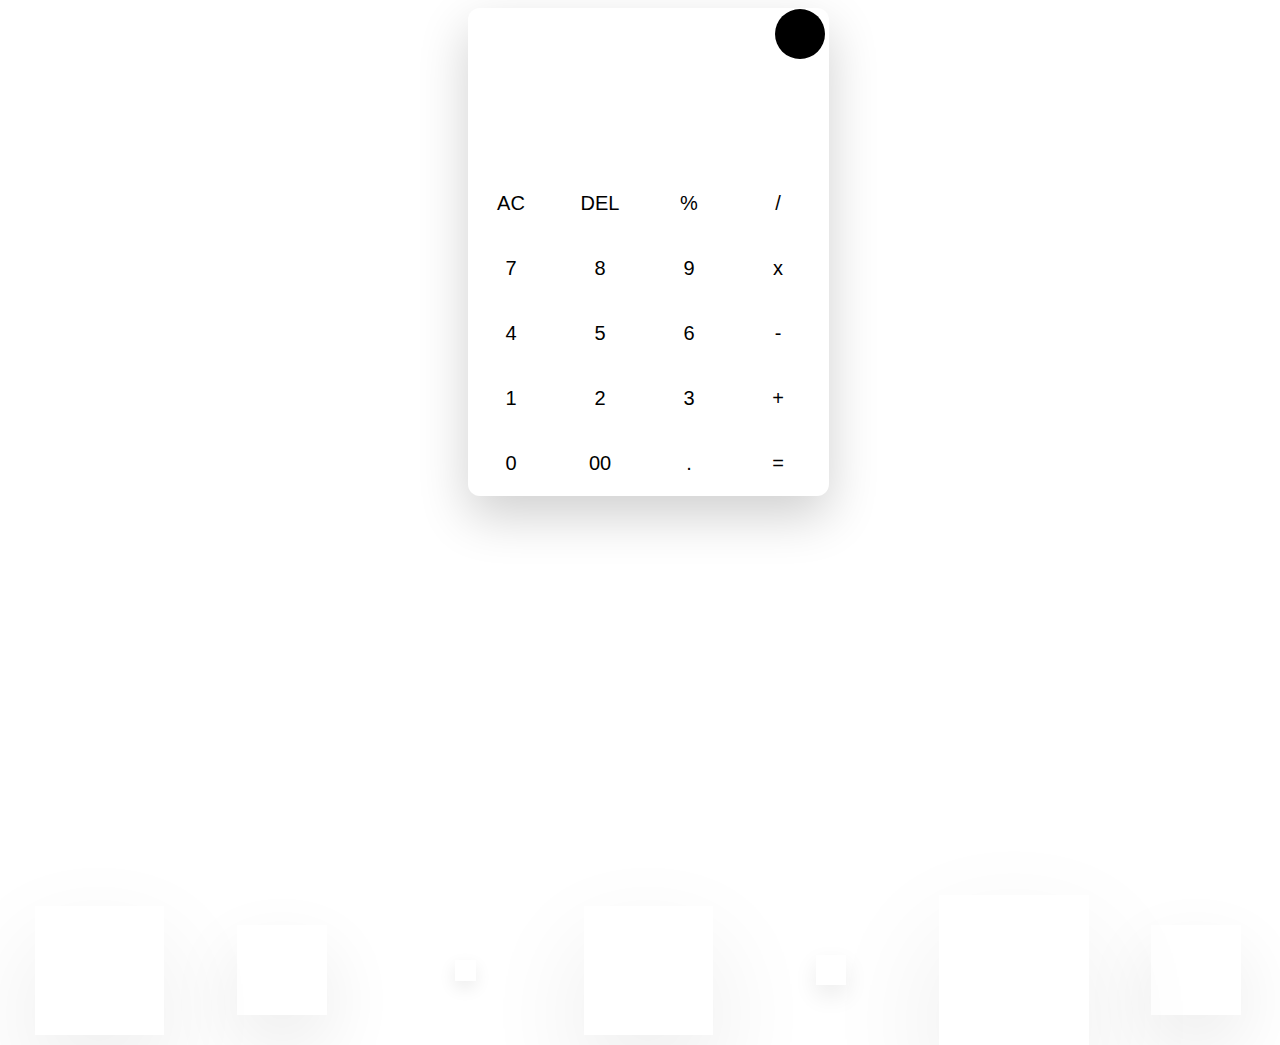
==== index.html @ adf06ac2 "Update index.html" ====
<!DOCTYPE html>
<html lang="en">
  <!-- Mirack -->

  <head>
    <meta charset="UTF-8">
    <title>Document</title>
  </head>

  <style>
    body {
      /* width: 100%; */
      /* height: 100vh; */
      width: 100%; 
      display: flex;
      justify-content: center;
      align-items: center;
      overflow: hidden;
      background: #fff;
      transition: all 1s;
    }

    .bgdark {
      transition: all 1s;
      width: 50px;
      height: 50px;
      background: #000;
      margin-left: 85%;
      margin-bottom: 10px;
      border-radius: 100%;
      cursor: pointer;
    }

    .container {
      width: 360px;
      /*padding: 15px;*/
      box-shadow: 0px 20px 50px #00000030;
      border-radius: 12px;
      background: #ffffff05;
      border-top: 1px solid #ffffff50;
      border-left: 1px solid #ffffff50;
      transition: all 1s;
      /* margin: 30px; */

    }

    .container input[type="button"]:hover,
    .container input[type="text"]:hover {
      background: #00000010;
    }

    .container input[type="button"] {
      height: 65px;
      width: calc(100% / 4 - 5px);
      font-size: 20px;
      background: transparent;
      border-radius: 12px;
      outline: none;
      border: none;
      cursor: pointer;
      transition: all 0.3s ease;
    }

    .container input[type="text"] {
      height: 100px;
      width: calc(100% - 5px - 4px);
      font-size: 20px;
      text-align: right;
      background: transparent;
      border-radius: 12px;
      outline: none;
      border: none;
    }

    @keyframes move {
      100% {
        transform: translateY(-90vh);
      }
    }

    .bubbles {
      position: absolute;
      bottom: -100px;
      display: flex;
      width: 100%;
      justify-content: space-around;
      z-index: -1;
    }

    .bubbles span {
      height: 60px;
      width: 60px;
      background: #ffffff10;
      box-shadow: 0 20px 50px #00000015;
      animation: move 10s linear infinite;
      overflow: hidden;
    }

    @keyframes mirror {
      100% {
        transform: skew(45deg) translateX(-450px);
      }
    }

    .bubbles span::before {
      content: '';
      position: absolute;
      left: 0;
      top: 0;
      height: 100%;
      /* height: 60px; */
      width: 40%;
      transform: skew(45deg) translateX(150px);
      background: #00000005;
      animation: mirror 3s linear infinite;
    }

    .bubbles span#one {
      animation-delay: 2.3s;
      transform: scale(2.15);
    }

    .bubbles span#two {
      animation-delay: 3.5s;
      transform: scale(1.5);
    }

    .bubbles span#three {
      animation-delay: 0.2s;
      transform: scale(0.35);
    }

    .bubbles span#four {
      animation-delay: 6s;
      transform: scale(2.15);
    }

    .bubbles span#five {
      animation-delay: 7s;
      transform: scale(0.5);
    }

    .bubbles span#six {
      animation-delay: 4s;
      transform: scale(2.5);
    }

    .bubbles span#seven {
      animation-delay: 3s;
      transform: scale(1.5);
    }
  </style>


  <body>
    <div height = 100px></div>
    <div class="bubbles">
      <span id="one"></span>
      <span id="two"></span>
      <span id="three"></span>
      <span id="four"></span>
      <span id="five"></span>
      <span id="six"></span>
      <span id="seven"></span>
    </div>
    <div class="container">
      <form action="#">
        <div class="bgdark" onclick="dark()"></div>
        <input type="text" name="result">
        <div>
          <input type="button" value="AC" onclick="result.value = ''">
          <input type="button" value="DEL" onclick="result.value = result.value.substr(0,result.value.length - 1)">
          <input type="button" value="%" onclick="result.value+='%'">
          <input type="button" value="/" onclick="result.value+='/'">
        </div>
        <div>
          <input type="button" value="7" onclick="result.value+='7'">
          <input type="button" value="8" onclick="result.value+='8'">
          <input type="button" value="9" onclick="result.value+='9'">
          <input type="button" value="x" onclick="result.value+='*'">
        </div>
        <div>
          <input type="button" value="4" onclick="result.value+='4'">
          <input type="button" value="5" onclick="result.value+='5'">
          <input type="button" value="6" onclick="result.value+='6'">
          <input type="button" value="-" onclick="result.value+='-'">
        </div>
        <div>
          <input type="button" value="1" onclick="result.value+='1'">
          <input type="button" value="2" onclick="result.value+='2'">
          <input type="button" value="3" onclick="result.value+='3'">
          <input type="button" value="+" onclick="result.value+='+'">
        </div>
        <div>
          <input type="button" value="0" onclick="result.value+='0'">
          <input type="button" value="00" onclick="result.value+='00'">
          <input type="button" value="." onclick="result.value+='.'">
          <input type="button" value="=" onclick="result.value=eval(result.value)">
        </div>
      </form>
    </div>
  </body>

  <script>

    var isDark = false;
    function dark() {
      isDark = !isDark;
      let container = document.getElementsByClassName("container")[0];
      let dark = document.getElementsByClassName("bgdark")[0];
      let inputsFont = container.getElementsByTagName("input");
      // alert(inputsFont.length);
      // console.log(inputsFont);
      if (isDark) {
        container.style.background = "#00000010";
        container.style.boxShadow = "0 20px 50px #ffffff30";
        dark.style.background = "#dddddd50";
        document.body.style.background = "#222222"
        Array.from(inputsFont).forEach(input => {
          input.style.color = "#aaaaaa";
        });
        // inputsFont[1].style.color = "#ff0000";
      } else {
        container.style.background = "#ffffff10";
        container.style.boxShadow = "0 20px 50px #00000030";
        dark.style.background = "#22222250";
        document.body.style.background = "#ffffff"
        Array.from(inputsFont).forEach(input => {
          input.style.color = "#222222";
        });
      }
    }

  </script>


</html>
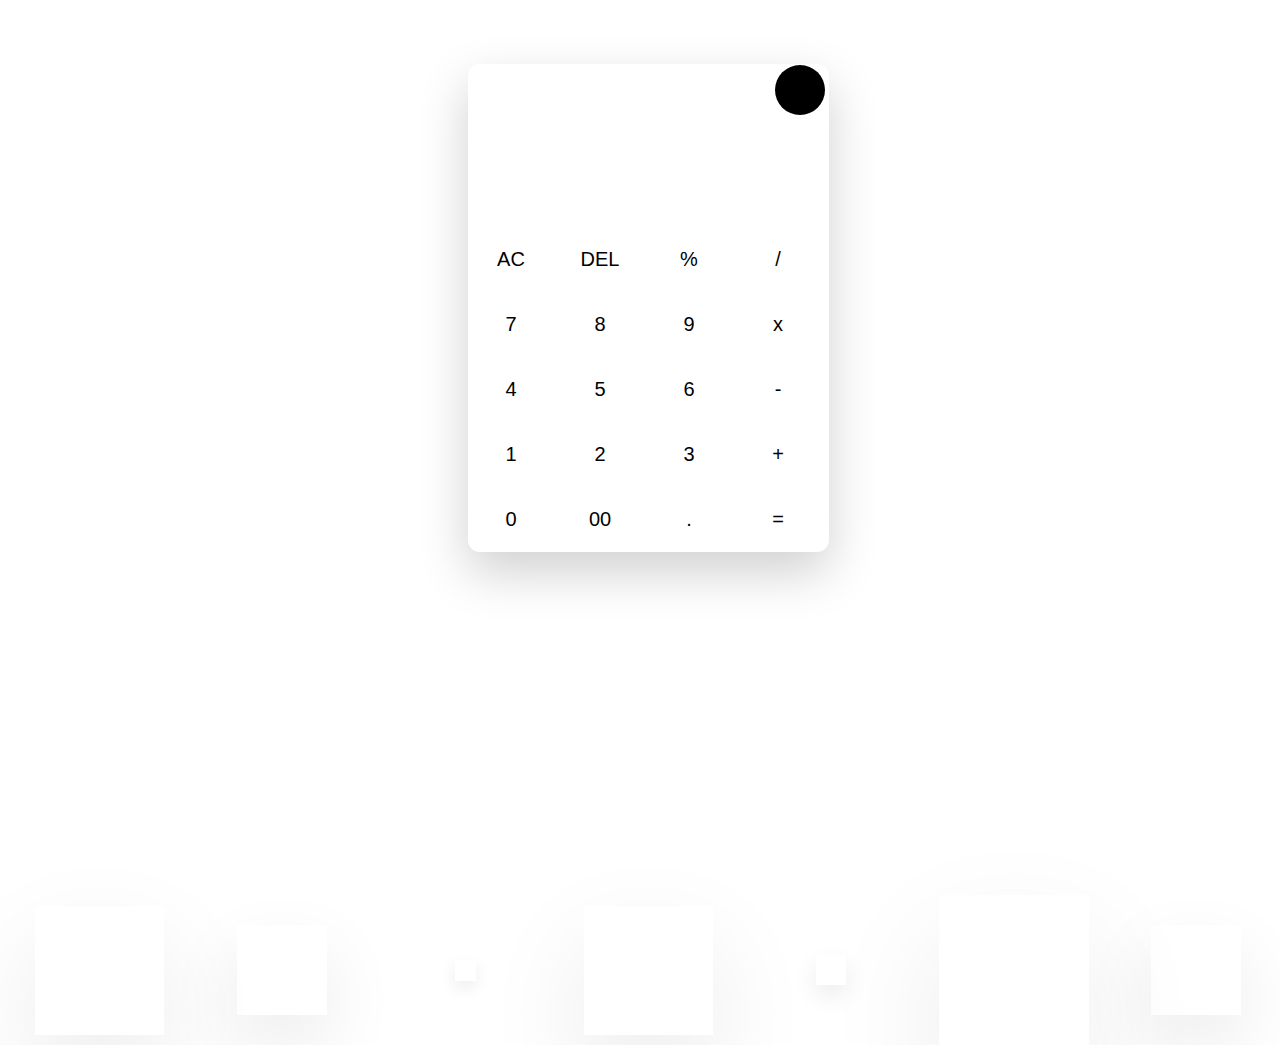
==== commit 50882ba0: "Update index.html" ====
--- a/index.html
+++ b/index.html
@@ -12,6 +12,7 @@
       /* width: 100%; */
       /* height: 100vh; */
       width: 100%; 
+      height: 600px; 
       display: flex;
       justify-content: center;
       align-items: center;
@@ -34,6 +35,7 @@
     .container {
       width: 360px;
       /*padding: 15px;*/
+      position: relative; 
       box-shadow: 0px 20px 50px #00000030;
       border-radius: 12px;
       background: #ffffff05;
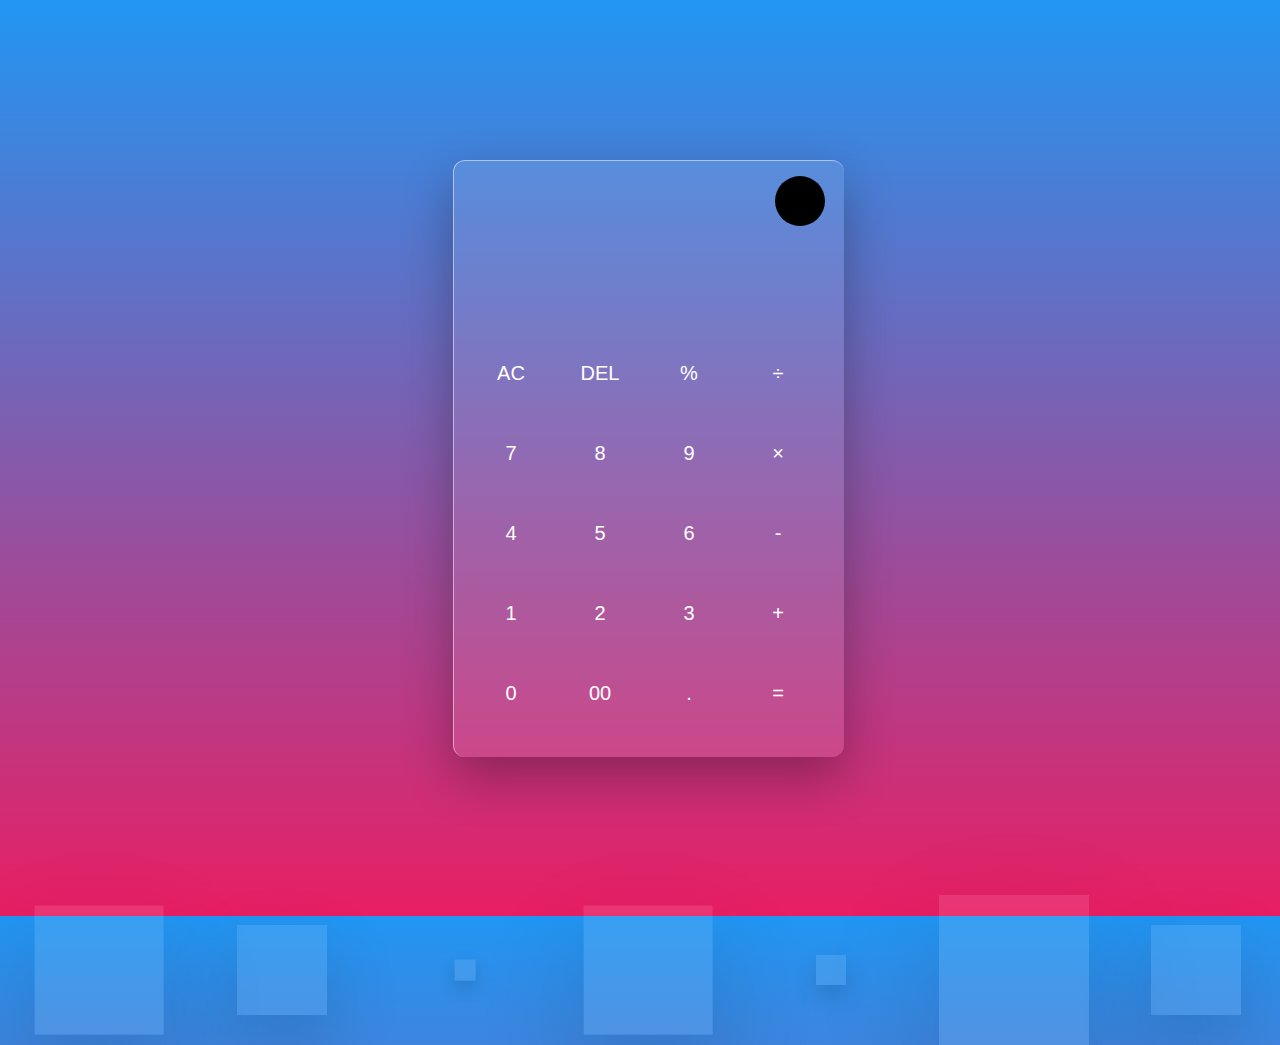
==== commit 471e5a2b: "Update and rename 计算器.html to index.html" ====
--- a/index.html
+++ b/index.html
@@ -1,239 +1,195 @@
-<!DOCTYPE html>
-<html lang="en">
-  <!-- Mirack -->
-
-  <head>
-    <meta charset="UTF-8">
-    <title>Document</title>
-  </head>
-
-  <style>
-    body {
-      /* width: 100%; */
-      /* height: 100vh; */
-      width: 100%; 
-      height: 600px; 
-      display: flex;
-      justify-content: center;
-      align-items: center;
-      overflow: hidden;
-      background: #fff;
-      transition: all 1s;
-    }
-
-    .bgdark {
-      transition: all 1s;
-      width: 50px;
-      height: 50px;
-      background: #000;
-      margin-left: 85%;
-      margin-bottom: 10px;
-      border-radius: 100%;
-      cursor: pointer;
-    }
-
-    .container {
-      width: 360px;
-      /*padding: 15px;*/
-      position: relative; 
-      box-shadow: 0px 20px 50px #00000030;
-      border-radius: 12px;
-      background: #ffffff05;
-      border-top: 1px solid #ffffff50;
-      border-left: 1px solid #ffffff50;
-      transition: all 1s;
-      /* margin: 30px; */
-
-    }
-
-    .container input[type="button"]:hover,
-    .container input[type="text"]:hover {
-      background: #00000010;
-    }
-
-    .container input[type="button"] {
-      height: 65px;
-      width: calc(100% / 4 - 5px);
-      font-size: 20px;
-      background: transparent;
-      border-radius: 12px;
-      outline: none;
-      border: none;
-      cursor: pointer;
-      transition: all 0.3s ease;
-    }
-
-    .container input[type="text"] {
-      height: 100px;
-      width: calc(100% - 5px - 4px);
-      font-size: 20px;
-      text-align: right;
-      background: transparent;
-      border-radius: 12px;
-      outline: none;
-      border: none;
-    }
-
-    @keyframes move {
-      100% {
-        transform: translateY(-90vh);
-      }
-    }
-
-    .bubbles {
-      position: absolute;
-      bottom: -100px;
-      display: flex;
-      width: 100%;
-      justify-content: space-around;
-      z-index: -1;
-    }
-
-    .bubbles span {
-      height: 60px;
-      width: 60px;
-      background: #ffffff10;
-      box-shadow: 0 20px 50px #00000015;
-      animation: move 10s linear infinite;
-      overflow: hidden;
-    }
-
-    @keyframes mirror {
-      100% {
-        transform: skew(45deg) translateX(-450px);
-      }
-    }
-
-    .bubbles span::before {
-      content: '';
-      position: absolute;
-      left: 0;
-      top: 0;
-      height: 100%;
-      /* height: 60px; */
-      width: 40%;
-      transform: skew(45deg) translateX(150px);
-      background: #00000005;
-      animation: mirror 3s linear infinite;
-    }
-
-    .bubbles span#one {
-      animation-delay: 2.3s;
-      transform: scale(2.15);
-    }
-
-    .bubbles span#two {
-      animation-delay: 3.5s;
-      transform: scale(1.5);
-    }
-
-    .bubbles span#three {
-      animation-delay: 0.2s;
-      transform: scale(0.35);
-    }
-
-    .bubbles span#four {
-      animation-delay: 6s;
-      transform: scale(2.15);
-    }
-
-    .bubbles span#five {
-      animation-delay: 7s;
-      transform: scale(0.5);
-    }
-
-    .bubbles span#six {
-      animation-delay: 4s;
-      transform: scale(2.5);
-    }
-
-    .bubbles span#seven {
-      animation-delay: 3s;
-      transform: scale(1.5);
-    }
-  </style>
-
-
-  <body>
-    <div height = 100px></div>
-    <div class="bubbles">
-      <span id="one"></span>
-      <span id="two"></span>
-      <span id="three"></span>
-      <span id="four"></span>
-      <span id="five"></span>
-      <span id="six"></span>
-      <span id="seven"></span>
-    </div>
-    <div class="container">
-      <form action="#">
-        <div class="bgdark" onclick="dark()"></div>
-        <input type="text" name="result">
-        <div>
-          <input type="button" value="AC" onclick="result.value = ''">
-          <input type="button" value="DEL" onclick="result.value = result.value.substr(0,result.value.length - 1)">
-          <input type="button" value="%" onclick="result.value+='%'">
-          <input type="button" value="/" onclick="result.value+='/'">
-        </div>
-        <div>
-          <input type="button" value="7" onclick="result.value+='7'">
-          <input type="button" value="8" onclick="result.value+='8'">
-          <input type="button" value="9" onclick="result.value+='9'">
-          <input type="button" value="x" onclick="result.value+='*'">
-        </div>
-        <div>
-          <input type="button" value="4" onclick="result.value+='4'">
-          <input type="button" value="5" onclick="result.value+='5'">
-          <input type="button" value="6" onclick="result.value+='6'">
-          <input type="button" value="-" onclick="result.value+='-'">
-        </div>
-        <div>
-          <input type="button" value="1" onclick="result.value+='1'">
-          <input type="button" value="2" onclick="result.value+='2'">
-          <input type="button" value="3" onclick="result.value+='3'">
-          <input type="button" value="+" onclick="result.value+='+'">
-        </div>
-        <div>
-          <input type="button" value="0" onclick="result.value+='0'">
-          <input type="button" value="00" onclick="result.value+='00'">
-          <input type="button" value="." onclick="result.value+='.'">
-          <input type="button" value="=" onclick="result.value=eval(result.value)">
-        </div>
-      </form>
-    </div>
-  </body>
-
-  <script>
-
-    var isDark = false;
-    function dark() {
-      isDark = !isDark;
-      let container = document.getElementsByClassName("container")[0];
-      let dark = document.getElementsByClassName("bgdark")[0];
-      let inputsFont = container.getElementsByTagName("input");
-      // alert(inputsFont.length);
-      // console.log(inputsFont);
-      if (isDark) {
-        container.style.background = "#00000010";
-        container.style.boxShadow = "0 20px 50px #ffffff30";
-        dark.style.background = "#dddddd50";
-        document.body.style.background = "#222222"
-        Array.from(inputsFont).forEach(input => {
-          input.style.color = "#aaaaaa";
-        });
-        // inputsFont[1].style.color = "#ff0000";
-      } else {
-        container.style.background = "#ffffff10";
-        container.style.boxShadow = "0 20px 50px #00000030";
-        dark.style.background = "#22222250";
-        document.body.style.background = "#ffffff"
-        Array.from(inputsFont).forEach(input => {
-          input.style.color = "#222222";
-        });
-      }
-    }
-
-  </script>
-
-
+<html>
+<head>
+<title>计算器</title>
+<style>
+	body{
+		background:linear-gradient(#2196f3, #e91e63);
+		height:100vh;
+		width:100%;
+		overflow:hidden;
+		display:flex;
+		justify-content:center;
+		align-items:center;
+	}
+	.bubbles{
+		position:absolute;
+		bottom:-100px;
+		display:flex;
+		width:100%;
+		justify-content:space-around;
+	}
+	.bubbles span{
+		height:60px;
+		width:60px;
+		background:rgba(255, 255, 255, 0.1);
+		box-shadow:0 20px 50px rgba(0, 0, 0, 0.15);
+		backdrop-fillter:blur(5px);
+		animation:move 10s linear infinite;
+		position:relative;
+		overflow:hidden;
+	}
+	.bgdark{
+		transition:all 1s;
+		width:50px;
+		height:50px;
+		background:black;
+		margin-left:85%;
+		border-radius:50px;
+		cursor:pointer;
+	}
+	@keyframes move{
+		100%{
+			transform:translateY(-90vh);
+		}
+	}
+	.bubbles span.one{
+		animation-delay:2.2s;
+		transform:scale(2.15);
+	}
+	.bubbles span.two{
+		animation-delay:3.5s;
+		transform:scale(1.5);
+	}
+	.bubbles span.three{
+		animation-delay:0.2s;
+		transform:scale(0.35);
+	}
+	.bubbles span.four{
+		animation-delay:6s;
+		transform:scale(2.15);
+	}
+	.bubbles span.five{
+		animation-delay:7s;
+		transform:scale(0.5);
+	}
+	.bubbles span.six{
+		animation-delay:4s;
+		transform:scale(2.5);
+	}
+	.bubbles span.seven{
+		animation-delay:3s;
+		transform:scale(1.5);
+	}
+	.bubbles span:before{
+		content:'';
+		position:absolute;
+		left:0;
+		top:0;
+		height:60px;
+		width:40%;
+		transform:skew(45deg) translateX(150px);
+		background:rgba(255, 255, 255, 0.15);
+		animation:mirror 3s linear infinite;
+	}
+	@keyframes mirror{
+		100%{
+			transform:translateX(-450px);
+		}
+	}
+	.container{
+		transition:all 1s;
+		width:360px;
+		padding:15px;
+		border-radius:12px;
+		backdrop-fillter:blur(5px);
+		box-shadow:0px 20px 50px rgba(0, 0, 0, 0.3);
+		border-top:1px solid rgba(255, 255, 255, 0.5);
+		border-left:1px solid rgba(255, 255, 255, 0.5);
+		background:rgba(255, 255, 255, 0.1);
+	}
+	.container input[type="text"]{
+		width:100%;
+		height:100px;
+		margin:0 3px;
+		outline:none;
+		border:none;
+		color:#fff;
+		font-size:20px;
+		text-align:right;
+		padding-right:10px;
+		background:transparent;
+	}
+	.container input[type="button"]{
+		height:65px;
+		color:#fff;
+		width:calc(100% / 4 - 5px);
+		background:transparent;
+		border-radius:12px;
+		margin-top:15px;
+		outline:none;
+		border:none;
+		font-size:20px;
+		cursor:pointer;
+		transition:all 0.3s ease;
+	}
+	.container input[type="button"]:hover{
+		background:rgba(255, 255, 255, 0.1);
+	}
+</style>
+</head>
+<body>
+	<div class="bubbles" id="bubbles">
+		<span class="one"></span>
+		<span class="two"></span>
+		<span class="three"></span>
+		<span class="four"></span>
+		<span class="five"></span>
+		<span class="six"></span>
+		<span class="seven"></span>
+	</div>
+	<div class="container" id="container">
+		<form action="#" name="forms">
+			<div class="bgdark" id="dark" onclick="dark()"></div>
+			<input type="text" name="answer">
+			<div class="buttons">
+				<input type="button" value="AC" onclick="forms.answer.value = ''">
+				<input type="button" value="DEL" onclick="forms.answer.value = forms.answer.value.substr(0, forms.answer.value.length -1)">
+				<input type="button" value="%" onclick="forms.answer.value += '%'">
+				<input type="button" value="÷" onclick="forms.answer.value += '/'">
+			</div>
+			<div class="buttons">
+				<input type="button" value="7" onclick="forms.answer.value += '7'">
+				<input type="button" value="8" onclick="forms.answer.value += '8'">
+				<input type="button" value="9" onclick="forms.answer.value += '9'">
+				<input type="button" value="×" onclick="forms.answer.value += '*'">
+			</div>
+			<div class="buttons">
+				<input type="button" value="4" onclick="forms.answer.value += '4'">
+				<input type="button" value="5" onclick="forms.answer.value += '5'">
+				<input type="button" value="6" onclick="forms.answer.value += '6'">
+				<input type="button" value="-" onclick="forms.answer.value += '-'">
+			</div>
+			<div class="buttons">
+				<input type="button" value="1" onclick="forms.answer.value += '1'">
+				<input type="button" value="2" onclick="forms.answer.value += '2'">
+				<input type="button" value="3" onclick="forms.answer.value += '3'">
+				<input type="button" value="+" onclick="forms.answer.value += '+'">
+			</div>
+			<div class="buttons">
+				<input type="button" value="0" onclick="forms.answer.value += '0'">
+				<input type="button" value="00" onclick="forms.answer.value += '00'">
+				<input type="button" value="." onclick="forms.answer.value += '.'">
+				<input type="button" value="=" onclick="forms.answer.value = eval(forms.answer.value)">
+			</div>
+		</form>
+	</div>
+</body>
+<script>
+	var containerdark = 2;
+	function dark(){
+		let container = document.getElementById("container");
+		let dark = document.getElementById("dark");
+		if(containerdark > 1){
+			container.style.background="rgba(0, 0, 0, 0.6)";
+			container.style.boxShadow="0px 20px 50px rgba(255, 255, 255, 0.3)";
+			dark.style.background="rgba(250, 250, 250, 0.8)";
+			containerdark = 0;
+		}else{
+			container.style.background="rgba(255, 255, 255, 0.1)";
+			container.style.boxShadow="0px 20px 50px rgba(0, 0, 0, 0.3)";
+			dark.style.background="black";
+			containerdark = 2;
+		}
+	}
+</script>
 </html>
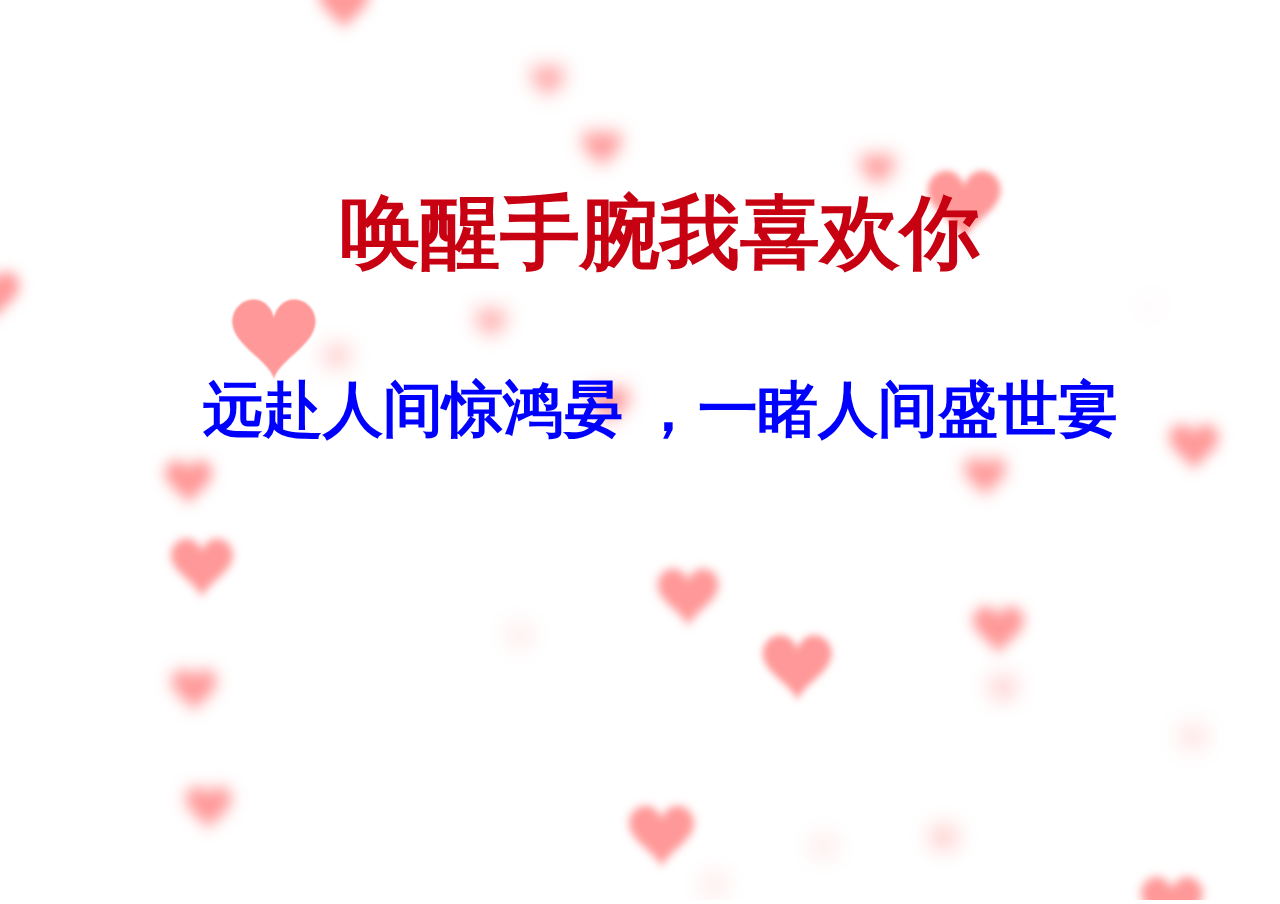
==== commit ca128f98: "Add files via upload" ====
--- a/index.html
+++ b/index.html
@@ -1,195 +1,126 @@
-<html>
-<head>
-<title>计算器</title>
-<style>
-	body{
-		background:linear-gradient(#2196f3, #e91e63);
-		height:100vh;
-		width:100%;
-		overflow:hidden;
-		display:flex;
-		justify-content:center;
-		align-items:center;
-	}
-	.bubbles{
-		position:absolute;
-		bottom:-100px;
-		display:flex;
-		width:100%;
-		justify-content:space-around;
-	}
-	.bubbles span{
-		height:60px;
-		width:60px;
-		background:rgba(255, 255, 255, 0.1);
-		box-shadow:0 20px 50px rgba(0, 0, 0, 0.15);
-		backdrop-fillter:blur(5px);
-		animation:move 10s linear infinite;
-		position:relative;
-		overflow:hidden;
-	}
-	.bgdark{
-		transition:all 1s;
-		width:50px;
-		height:50px;
-		background:black;
-		margin-left:85%;
-		border-radius:50px;
-		cursor:pointer;
-	}
-	@keyframes move{
-		100%{
-			transform:translateY(-90vh);
-		}
-	}
-	.bubbles span.one{
-		animation-delay:2.2s;
-		transform:scale(2.15);
-	}
-	.bubbles span.two{
-		animation-delay:3.5s;
-		transform:scale(1.5);
-	}
-	.bubbles span.three{
-		animation-delay:0.2s;
-		transform:scale(0.35);
-	}
-	.bubbles span.four{
-		animation-delay:6s;
-		transform:scale(2.15);
-	}
-	.bubbles span.five{
-		animation-delay:7s;
-		transform:scale(0.5);
-	}
-	.bubbles span.six{
-		animation-delay:4s;
-		transform:scale(2.5);
-	}
-	.bubbles span.seven{
-		animation-delay:3s;
-		transform:scale(1.5);
-	}
-	.bubbles span:before{
-		content:'';
-		position:absolute;
-		left:0;
-		top:0;
-		height:60px;
-		width:40%;
-		transform:skew(45deg) translateX(150px);
-		background:rgba(255, 255, 255, 0.15);
-		animation:mirror 3s linear infinite;
-	}
-	@keyframes mirror{
-		100%{
-			transform:translateX(-450px);
-		}
-	}
-	.container{
-		transition:all 1s;
-		width:360px;
-		padding:15px;
-		border-radius:12px;
-		backdrop-fillter:blur(5px);
-		box-shadow:0px 20px 50px rgba(0, 0, 0, 0.3);
-		border-top:1px solid rgba(255, 255, 255, 0.5);
-		border-left:1px solid rgba(255, 255, 255, 0.5);
-		background:rgba(255, 255, 255, 0.1);
-	}
-	.container input[type="text"]{
-		width:100%;
-		height:100px;
-		margin:0 3px;
-		outline:none;
-		border:none;
-		color:#fff;
-		font-size:20px;
-		text-align:right;
-		padding-right:10px;
-		background:transparent;
-	}
-	.container input[type="button"]{
-		height:65px;
-		color:#fff;
-		width:calc(100% / 4 - 5px);
-		background:transparent;
-		border-radius:12px;
-		margin-top:15px;
-		outline:none;
-		border:none;
-		font-size:20px;
-		cursor:pointer;
-		transition:all 0.3s ease;
-	}
-	.container input[type="button"]:hover{
-		background:rgba(255, 255, 255, 0.1);
-	}
-</style>
-</head>
-<body>
-	<div class="bubbles" id="bubbles">
-		<span class="one"></span>
-		<span class="two"></span>
-		<span class="three"></span>
-		<span class="four"></span>
-		<span class="five"></span>
-		<span class="six"></span>
-		<span class="seven"></span>
-	</div>
-	<div class="container" id="container">
-		<form action="#" name="forms">
-			<div class="bgdark" id="dark" onclick="dark()"></div>
-			<input type="text" name="answer">
-			<div class="buttons">
-				<input type="button" value="AC" onclick="forms.answer.value = ''">
-				<input type="button" value="DEL" onclick="forms.answer.value = forms.answer.value.substr(0, forms.answer.value.length -1)">
-				<input type="button" value="%" onclick="forms.answer.value += '%'">
-				<input type="button" value="÷" onclick="forms.answer.value += '/'">
-			</div>
-			<div class="buttons">
-				<input type="button" value="7" onclick="forms.answer.value += '7'">
-				<input type="button" value="8" onclick="forms.answer.value += '8'">
-				<input type="button" value="9" onclick="forms.answer.value += '9'">
-				<input type="button" value="×" onclick="forms.answer.value += '*'">
-			</div>
-			<div class="buttons">
-				<input type="button" value="4" onclick="forms.answer.value += '4'">
-				<input type="button" value="5" onclick="forms.answer.value += '5'">
-				<input type="button" value="6" onclick="forms.answer.value += '6'">
-				<input type="button" value="-" onclick="forms.answer.value += '-'">
-			</div>
-			<div class="buttons">
-				<input type="button" value="1" onclick="forms.answer.value += '1'">
-				<input type="button" value="2" onclick="forms.answer.value += '2'">
-				<input type="button" value="3" onclick="forms.answer.value += '3'">
-				<input type="button" value="+" onclick="forms.answer.value += '+'">
-			</div>
-			<div class="buttons">
-				<input type="button" value="0" onclick="forms.answer.value += '0'">
-				<input type="button" value="00" onclick="forms.answer.value += '00'">
-				<input type="button" value="." onclick="forms.answer.value += '.'">
-				<input type="button" value="=" onclick="forms.answer.value = eval(forms.answer.value)">
-			</div>
-		</form>
-	</div>
-</body>
-<script>
-	var containerdark = 2;
-	function dark(){
-		let container = document.getElementById("container");
-		let dark = document.getElementById("dark");
-		if(containerdark > 1){
-			container.style.background="rgba(0, 0, 0, 0.6)";
-			container.style.boxShadow="0px 20px 50px rgba(255, 255, 255, 0.3)";
-			dark.style.background="rgba(250, 250, 250, 0.8)";
-			containerdark = 0;
-		}else{
-			container.style.background="rgba(255, 255, 255, 0.1)";
-			container.style.boxShadow="0px 20px 50px rgba(0, 0, 0, 0.3)";
-			dark.style.background="black";
-			containerdark = 2;
-		}
-	}
-</script>
-</html>
+<!doctype html>
+<html>
+<head>
+<meta charset="utf-8">
+<title>B站up主：唤醒手腕（感谢支持）</title>
+<style>
+body{
+  overflow: hidden;
+  margin: 0;
+}
+h1{
+  position: fixed;
+  top: 20%;
+  left: 0;
+  width: 100%;
+  text-align: center;
+  transform:translateY(-50%);
+  font-family: 'Love Ya Like A Sister', cursive;
+  font-size: 40px;
+  color: #c70012;
+  padding: 0 20px;
+}
+h2
+{
+  position: fixed;
+  top: 40%;
+  left: 0;
+  width: 100%;
+  text-align: center;
+  transform:translateY(-50%);
+  font-family: 'Love Ya Like A Sister', cursive;
+  font-size: 40px;
+  color: blue;
+  padding: 0 20px;
+}
+</style>
+</head>
+<body>
+<h1 id="h1" style="font-size: 80px;">唤醒手腕我喜欢你</h1>
+<h2 id="h2" style="font-size: 60px;">远赴人间惊鸿晏 ，一睹人间盛世宴</h2>
+<canvas></canvas> <!--canvas 画布展示-->
+<script>
+var canvas = document.querySelector("canvas"),
+  ctx = canvas.getContext("2d");
+var ww,wh;
+function onResize(){
+  ww = canvas.width = window.innerWidth;
+  wh = canvas.height = window.innerHeight;
+}
+ctx.strokeStyle = "red";
+ctx.shadowBlur = 25;
+ctx.shadowColor = "hsla(0, 100%, 60%,0.5)";
+var precision = 100;
+var hearts = [];
+var mouseMoved = false;
+function onMove(e){
+  mouseMoved = true;
+  if(e.type === "touchmove"){
+    hearts.push(new Heart(e.touches[0].clientX, e.touches[0].clientY));
+    hearts.push(new Heart(e.touches[0].clientX, e.touches[0].clientY));
+  }
+  else{
+    hearts.push(new Heart(e.clientX, e.clientY));
+    hearts.push(new Heart(e.clientX, e.clientY));
+  }
+}
+var Heart = function(x,y){
+  this.x = x || Math.random()*ww;
+  this.y = y || Math.random()*wh;
+  this.size = Math.random()*2 + 1;
+  this.shadowBlur = Math.random() * 10;
+  this.speedX = (Math.random()+0.2-0.6) * 8;
+  this.speedY = (Math.random()+0.2-0.6) * 8;
+  this.speedSize = Math.random()*0.05 + 0.01;
+  this.opacity = 1;
+  this.vertices = [];
+  for (var i = 0; i < precision; i++) {
+    var step = (i / precision - 0.5) * (Math.PI * 2);
+    var vector = {
+      x : (15 * Math.pow(Math.sin(step), 3)),
+      y : -(13 * Math.cos(step) - 5 * Math.cos(2 * step) - 2 * Math.cos(3 * step) - Math.cos(4 * step)) 
+    }
+    this.vertices.push(vector);
+  }
+}
+Heart.prototype.draw = function(){
+  this.size -= this.speedSize;
+  this.x += this.speedX;
+  this.y += this.speedY;
+  ctx.save();
+  ctx.translate(-1000,this.y);
+  ctx.scale(this.size, this.size);
+  ctx.beginPath();
+  for (var i = 0; i < precision; i++) {
+    var vector = this.vertices[i];
+    ctx.lineTo(vector.x, vector.y);
+  }
+  ctx.globalAlpha = this.size;
+  ctx.shadowBlur = Math.round((3 - this.size) * 10);
+  ctx.shadowColor = "hsla(0, 100%, 60%,0.5)";
+  ctx.shadowOffsetX = this.x + 1000;
+  ctx.globalCompositeOperation = "screen"
+  ctx.closePath();
+  ctx.fill()
+  ctx.restore();
+};
+function render(a){
+  requestAnimationFrame(render);
+  hearts.push(new Heart())
+  ctx.clearRect(0,0,ww,wh);
+  for (var i = 0; i < hearts.length; i++) {
+    hearts[i].draw();
+    if(hearts[i].size <= 0){
+      hearts.splice(i,1);
+      i--;
+    }
+  }
+}
+onResize();
+window.addEventListener("mousemove", onMove);
+window.addEventListener("touchmove", onMove);
+window.addEventListener("resize", onResize);
+requestAnimationFrame(render);	
+</script>
+</body>
+</html>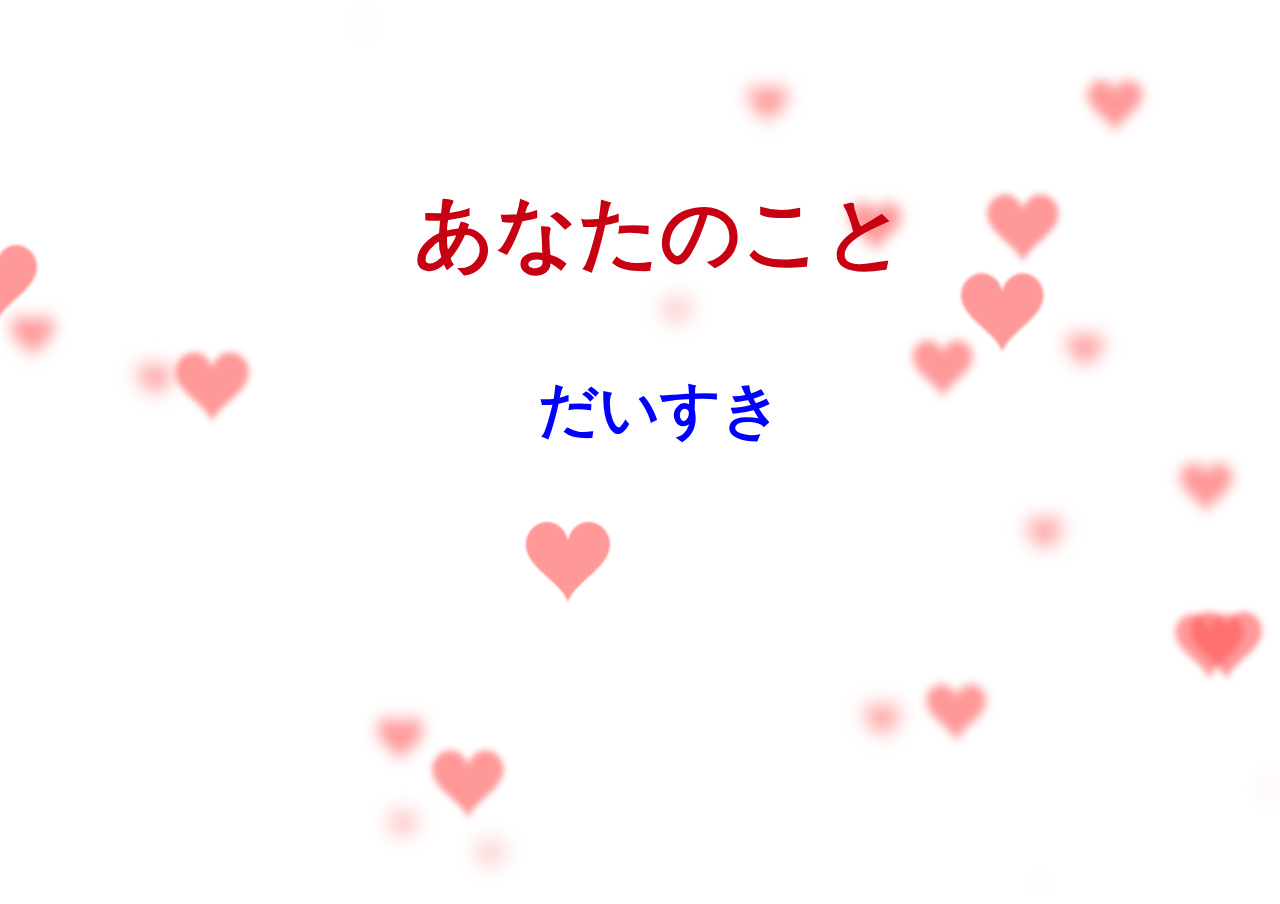
==== commit b36ac0f4: "Update index.html" ====
--- a/index.html
+++ b/index.html
@@ -1,126 +1,126 @@
-<!doctype html>
-<html>
-<head>
-<meta charset="utf-8">
-<title>B站up主：唤醒手腕（感谢支持）</title>
-<style>
-body{
-  overflow: hidden;
-  margin: 0;
-}
-h1{
-  position: fixed;
-  top: 20%;
-  left: 0;
-  width: 100%;
-  text-align: center;
-  transform:translateY(-50%);
-  font-family: 'Love Ya Like A Sister', cursive;
-  font-size: 40px;
-  color: #c70012;
-  padding: 0 20px;
+<!doctype html>
+<html>
+<head>
+<meta charset="utf-8">
+<title>あい</title>
+<style>
+body{
+  overflow: hidden;
+  margin: 0;
+}
+h1{
+  position: fixed;
+  top: 20%;
+  left: 0;
+  width: 100%;
+  text-align: center;
+  transform:translateY(-50%);
+  font-family: 'Love Ya Like A Sister', cursive;
+  font-size: 40px;
+  color: #c70012;
+  padding: 0 20px;
 }
 h2
-{
-  position: fixed;
-  top: 40%;
-  left: 0;
-  width: 100%;
-  text-align: center;
-  transform:translateY(-50%);
-  font-family: 'Love Ya Like A Sister', cursive;
-  font-size: 40px;
-  color: blue;
-  padding: 0 20px;
-}
-</style>
-</head>
-<body>
-<h1 id="h1" style="font-size: 80px;">唤醒手腕我喜欢你</h1>
-<h2 id="h2" style="font-size: 60px;">远赴人间惊鸿晏 ，一睹人间盛世宴</h2>
-<canvas></canvas> <!--canvas 画布展示-->
-<script>
-var canvas = document.querySelector("canvas"),
-  ctx = canvas.getContext("2d");
-var ww,wh;
-function onResize(){
-  ww = canvas.width = window.innerWidth;
-  wh = canvas.height = window.innerHeight;
-}
-ctx.strokeStyle = "red";
-ctx.shadowBlur = 25;
-ctx.shadowColor = "hsla(0, 100%, 60%,0.5)";
-var precision = 100;
-var hearts = [];
-var mouseMoved = false;
-function onMove(e){
-  mouseMoved = true;
-  if(e.type === "touchmove"){
-    hearts.push(new Heart(e.touches[0].clientX, e.touches[0].clientY));
-    hearts.push(new Heart(e.touches[0].clientX, e.touches[0].clientY));
-  }
-  else{
-    hearts.push(new Heart(e.clientX, e.clientY));
-    hearts.push(new Heart(e.clientX, e.clientY));
-  }
-}
-var Heart = function(x,y){
-  this.x = x || Math.random()*ww;
-  this.y = y || Math.random()*wh;
-  this.size = Math.random()*2 + 1;
-  this.shadowBlur = Math.random() * 10;
-  this.speedX = (Math.random()+0.2-0.6) * 8;
-  this.speedY = (Math.random()+0.2-0.6) * 8;
-  this.speedSize = Math.random()*0.05 + 0.01;
-  this.opacity = 1;
-  this.vertices = [];
-  for (var i = 0; i < precision; i++) {
-    var step = (i / precision - 0.5) * (Math.PI * 2);
-    var vector = {
-      x : (15 * Math.pow(Math.sin(step), 3)),
-      y : -(13 * Math.cos(step) - 5 * Math.cos(2 * step) - 2 * Math.cos(3 * step) - Math.cos(4 * step)) 
-    }
-    this.vertices.push(vector);
-  }
-}
-Heart.prototype.draw = function(){
-  this.size -= this.speedSize;
-  this.x += this.speedX;
-  this.y += this.speedY;
-  ctx.save();
-  ctx.translate(-1000,this.y);
-  ctx.scale(this.size, this.size);
-  ctx.beginPath();
-  for (var i = 0; i < precision; i++) {
-    var vector = this.vertices[i];
-    ctx.lineTo(vector.x, vector.y);
-  }
-  ctx.globalAlpha = this.size;
-  ctx.shadowBlur = Math.round((3 - this.size) * 10);
-  ctx.shadowColor = "hsla(0, 100%, 60%,0.5)";
-  ctx.shadowOffsetX = this.x + 1000;
-  ctx.globalCompositeOperation = "screen"
-  ctx.closePath();
-  ctx.fill()
-  ctx.restore();
-};
-function render(a){
-  requestAnimationFrame(render);
-  hearts.push(new Heart())
-  ctx.clearRect(0,0,ww,wh);
-  for (var i = 0; i < hearts.length; i++) {
-    hearts[i].draw();
-    if(hearts[i].size <= 0){
-      hearts.splice(i,1);
-      i--;
-    }
-  }
-}
-onResize();
-window.addEventListener("mousemove", onMove);
-window.addEventListener("touchmove", onMove);
-window.addEventListener("resize", onResize);
-requestAnimationFrame(render);	
-</script>
-</body>
-</html>+{
+  position: fixed;
+  top: 40%;
+  left: 0;
+  width: 100%;
+  text-align: center;
+  transform:translateY(-50%);
+  font-family: 'Love Ya Like A Sister', cursive;
+  font-size: 40px;
+  color: blue;
+  padding: 0 20px;
+}
+</style>
+</head>
+<body>
+<h1 id="h1" style="font-size: 80px;">あなたのこと</h1>
+<h2 id="h2" style="font-size: 60px;">だいすき</h2>
+<canvas></canvas> <!--canvas 画布展示-->
+<script>
+var canvas = document.querySelector("canvas"),
+  ctx = canvas.getContext("2d");
+var ww,wh;
+function onResize(){
+  ww = canvas.width = window.innerWidth;
+  wh = canvas.height = window.innerHeight;
+}
+ctx.strokeStyle = "red";
+ctx.shadowBlur = 25;
+ctx.shadowColor = "hsla(0, 100%, 60%,0.5)";
+var precision = 100;
+var hearts = [];
+var mouseMoved = false;
+function onMove(e){
+  mouseMoved = true;
+  if(e.type === "touchmove"){
+    hearts.push(new Heart(e.touches[0].clientX, e.touches[0].clientY));
+    hearts.push(new Heart(e.touches[0].clientX, e.touches[0].clientY));
+  }
+  else{
+    hearts.push(new Heart(e.clientX, e.clientY));
+    hearts.push(new Heart(e.clientX, e.clientY));
+  }
+}
+var Heart = function(x,y){
+  this.x = x || Math.random()*ww;
+  this.y = y || Math.random()*wh;
+  this.size = Math.random()*2 + 1;
+  this.shadowBlur = Math.random() * 10;
+  this.speedX = (Math.random()+0.2-0.6) * 8;
+  this.speedY = (Math.random()+0.2-0.6) * 8;
+  this.speedSize = Math.random()*0.05 + 0.01;
+  this.opacity = 1;
+  this.vertices = [];
+  for (var i = 0; i < precision; i++) {
+    var step = (i / precision - 0.5) * (Math.PI * 2);
+    var vector = {
+      x : (15 * Math.pow(Math.sin(step), 3)),
+      y : -(13 * Math.cos(step) - 5 * Math.cos(2 * step) - 2 * Math.cos(3 * step) - Math.cos(4 * step)) 
+    }
+    this.vertices.push(vector);
+  }
+}
+Heart.prototype.draw = function(){
+  this.size -= this.speedSize;
+  this.x += this.speedX;
+  this.y += this.speedY;
+  ctx.save();
+  ctx.translate(-1000,this.y);
+  ctx.scale(this.size, this.size);
+  ctx.beginPath();
+  for (var i = 0; i < precision; i++) {
+    var vector = this.vertices[i];
+    ctx.lineTo(vector.x, vector.y);
+  }
+  ctx.globalAlpha = this.size;
+  ctx.shadowBlur = Math.round((3 - this.size) * 10);
+  ctx.shadowColor = "hsla(0, 100%, 60%,0.5)";
+  ctx.shadowOffsetX = this.x + 1000;
+  ctx.globalCompositeOperation = "screen"
+  ctx.closePath();
+  ctx.fill()
+  ctx.restore();
+};
+function render(a){
+  requestAnimationFrame(render);
+  hearts.push(new Heart())
+  ctx.clearRect(0,0,ww,wh);
+  for (var i = 0; i < hearts.length; i++) {
+    hearts[i].draw();
+    if(hearts[i].size <= 0){
+      hearts.splice(i,1);
+      i--;
+    }
+  }
+}
+onResize();
+window.addEventListener("mousemove", onMove);
+window.addEventListener("touchmove", onMove);
+window.addEventListener("resize", onResize);
+requestAnimationFrame(render);	
+</script>
+</body>
+</html>
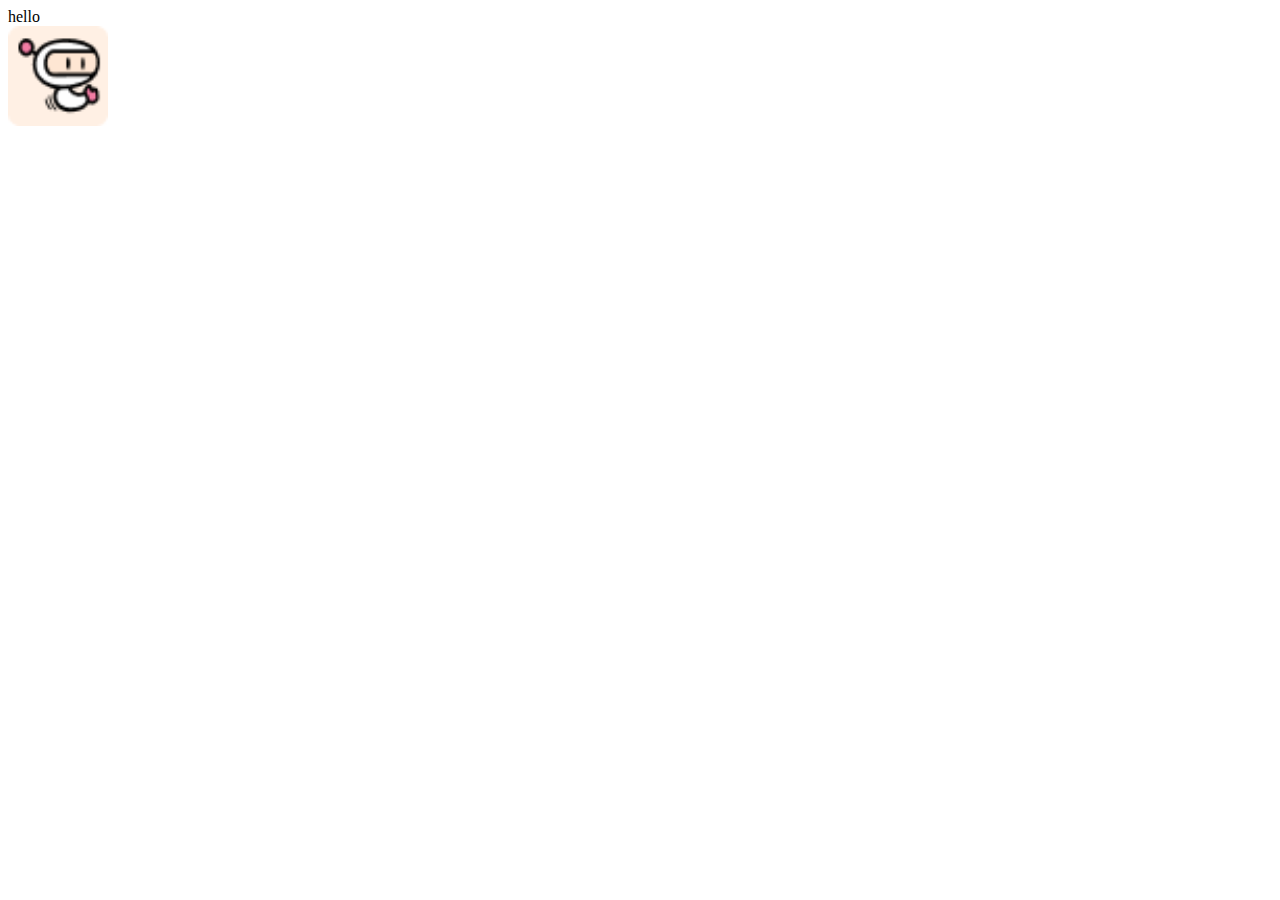
==== commit 0f34b47b: "test" ====
--- a/index.html
+++ b/index.html
@@ -1,126 +1,20 @@
-<!doctype html>
-<html>
-<head>
-<meta charset="utf-8">
-<title>あい</title>
-<style>
-body{
-  overflow: hidden;
-  margin: 0;
-}
-h1{
-  position: fixed;
-  top: 20%;
-  left: 0;
-  width: 100%;
-  text-align: center;
-  transform:translateY(-50%);
-  font-family: 'Love Ya Like A Sister', cursive;
-  font-size: 40px;
-  color: #c70012;
-  padding: 0 20px;
-}
-h2
-{
-  position: fixed;
-  top: 40%;
-  left: 0;
-  width: 100%;
-  text-align: center;
-  transform:translateY(-50%);
-  font-family: 'Love Ya Like A Sister', cursive;
-  font-size: 40px;
-  color: blue;
-  padding: 0 20px;
-}
-</style>
-</head>
-<body>
-<h1 id="h1" style="font-size: 80px;">あなたのこと</h1>
-<h2 id="h2" style="font-size: 60px;">だいすき</h2>
-<canvas></canvas> <!--canvas 画布展示-->
-<script>
-var canvas = document.querySelector("canvas"),
-  ctx = canvas.getContext("2d");
-var ww,wh;
-function onResize(){
-  ww = canvas.width = window.innerWidth;
-  wh = canvas.height = window.innerHeight;
-}
-ctx.strokeStyle = "red";
-ctx.shadowBlur = 25;
-ctx.shadowColor = "hsla(0, 100%, 60%,0.5)";
-var precision = 100;
-var hearts = [];
-var mouseMoved = false;
-function onMove(e){
-  mouseMoved = true;
-  if(e.type === "touchmove"){
-    hearts.push(new Heart(e.touches[0].clientX, e.touches[0].clientY));
-    hearts.push(new Heart(e.touches[0].clientX, e.touches[0].clientY));
-  }
-  else{
-    hearts.push(new Heart(e.clientX, e.clientY));
-    hearts.push(new Heart(e.clientX, e.clientY));
-  }
-}
-var Heart = function(x,y){
-  this.x = x || Math.random()*ww;
-  this.y = y || Math.random()*wh;
-  this.size = Math.random()*2 + 1;
-  this.shadowBlur = Math.random() * 10;
-  this.speedX = (Math.random()+0.2-0.6) * 8;
-  this.speedY = (Math.random()+0.2-0.6) * 8;
-  this.speedSize = Math.random()*0.05 + 0.01;
-  this.opacity = 1;
-  this.vertices = [];
-  for (var i = 0; i < precision; i++) {
-    var step = (i / precision - 0.5) * (Math.PI * 2);
-    var vector = {
-      x : (15 * Math.pow(Math.sin(step), 3)),
-      y : -(13 * Math.cos(step) - 5 * Math.cos(2 * step) - 2 * Math.cos(3 * step) - Math.cos(4 * step)) 
-    }
-    this.vertices.push(vector);
-  }
-}
-Heart.prototype.draw = function(){
-  this.size -= this.speedSize;
-  this.x += this.speedX;
-  this.y += this.speedY;
-  ctx.save();
-  ctx.translate(-1000,this.y);
-  ctx.scale(this.size, this.size);
-  ctx.beginPath();
-  for (var i = 0; i < precision; i++) {
-    var vector = this.vertices[i];
-    ctx.lineTo(vector.x, vector.y);
-  }
-  ctx.globalAlpha = this.size;
-  ctx.shadowBlur = Math.round((3 - this.size) * 10);
-  ctx.shadowColor = "hsla(0, 100%, 60%,0.5)";
-  ctx.shadowOffsetX = this.x + 1000;
-  ctx.globalCompositeOperation = "screen"
-  ctx.closePath();
-  ctx.fill()
-  ctx.restore();
-};
-function render(a){
-  requestAnimationFrame(render);
-  hearts.push(new Heart())
-  ctx.clearRect(0,0,ww,wh);
-  for (var i = 0; i < hearts.length; i++) {
-    hearts[i].draw();
-    if(hearts[i].size <= 0){
-      hearts.splice(i,1);
-      i--;
-    }
-  }
-}
-onResize();
-window.addEventListener("mousemove", onMove);
-window.addEventListener("touchmove", onMove);
-window.addEventListener("resize", onResize);
-requestAnimationFrame(render);	
-</script>
-</body>
-</html>
+<!DOCTYPE html>
+<html lang="en">
+  <!-- Mirack -->
+
+  <head>
+    <meta charset="UTF-8">
+    <meta name="viewport" content="width=device-width, initial-scale=1.0">
+    <title>index</title>
+  </head>
+
+  <body>
+    <div>hello</div>
+
+    <a href="bomberman/html/popup.html" target="_blank">
+      <img src="bomberman/icons/icon-48.png" alt="bomberman" style="width: 100px; height: 100px;">
+    </a>
+  </body>
+
+
+</html>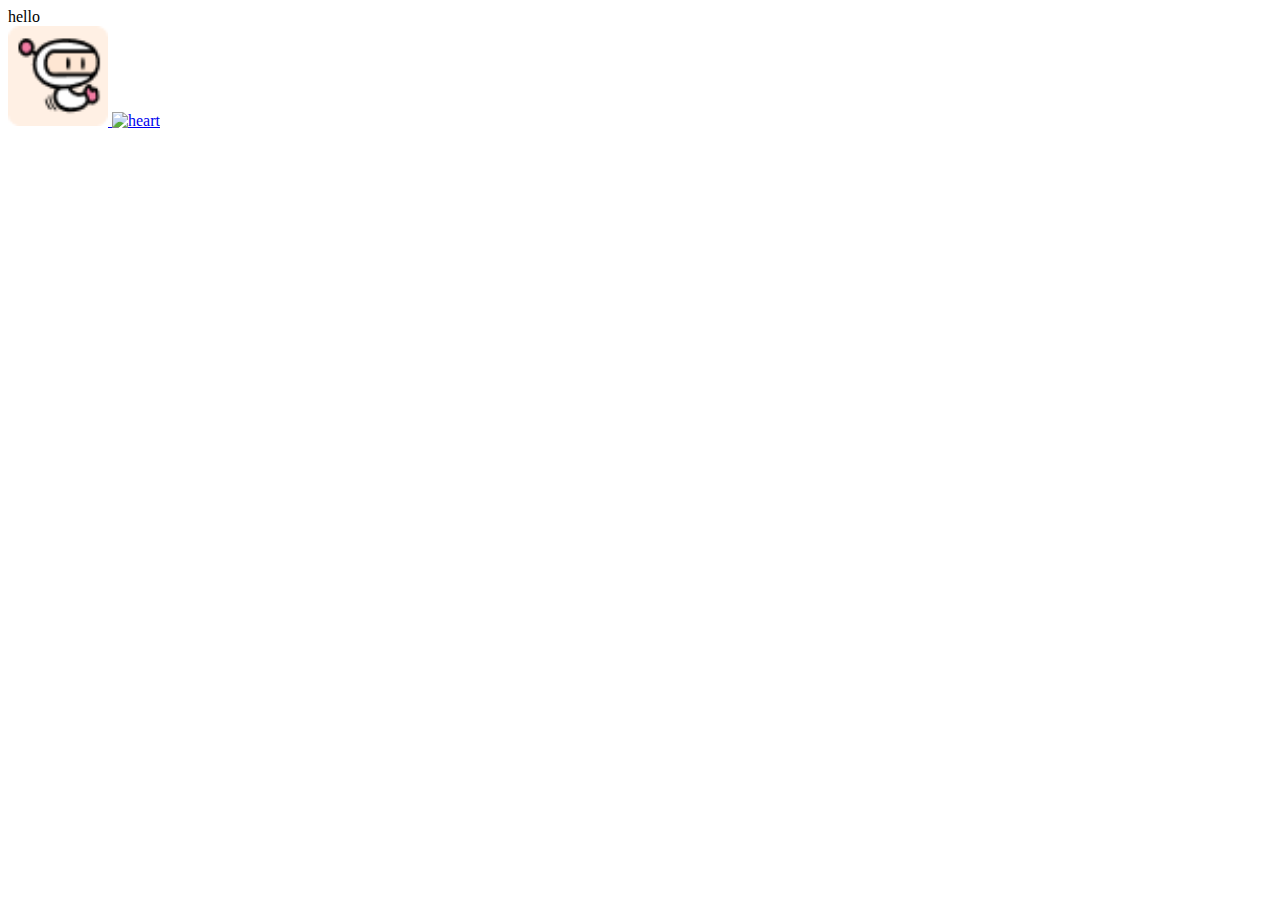
==== commit dd6b8b45: "heart" ====
--- a/index.html
+++ b/index.html
@@ -14,6 +14,9 @@
     <a href="bomberman/html/popup.html" target="_blank">
       <img src="bomberman/icons/icon-48.png" alt="bomberman" style="width: 100px; height: 100px;">
     </a>
+    <a href="hearts/index.html" target="_self">
+      <img src="hearts/heart.png" alt="heart" style="width: 100px; height: 100px;">
+    </a>
   </body>
 
 
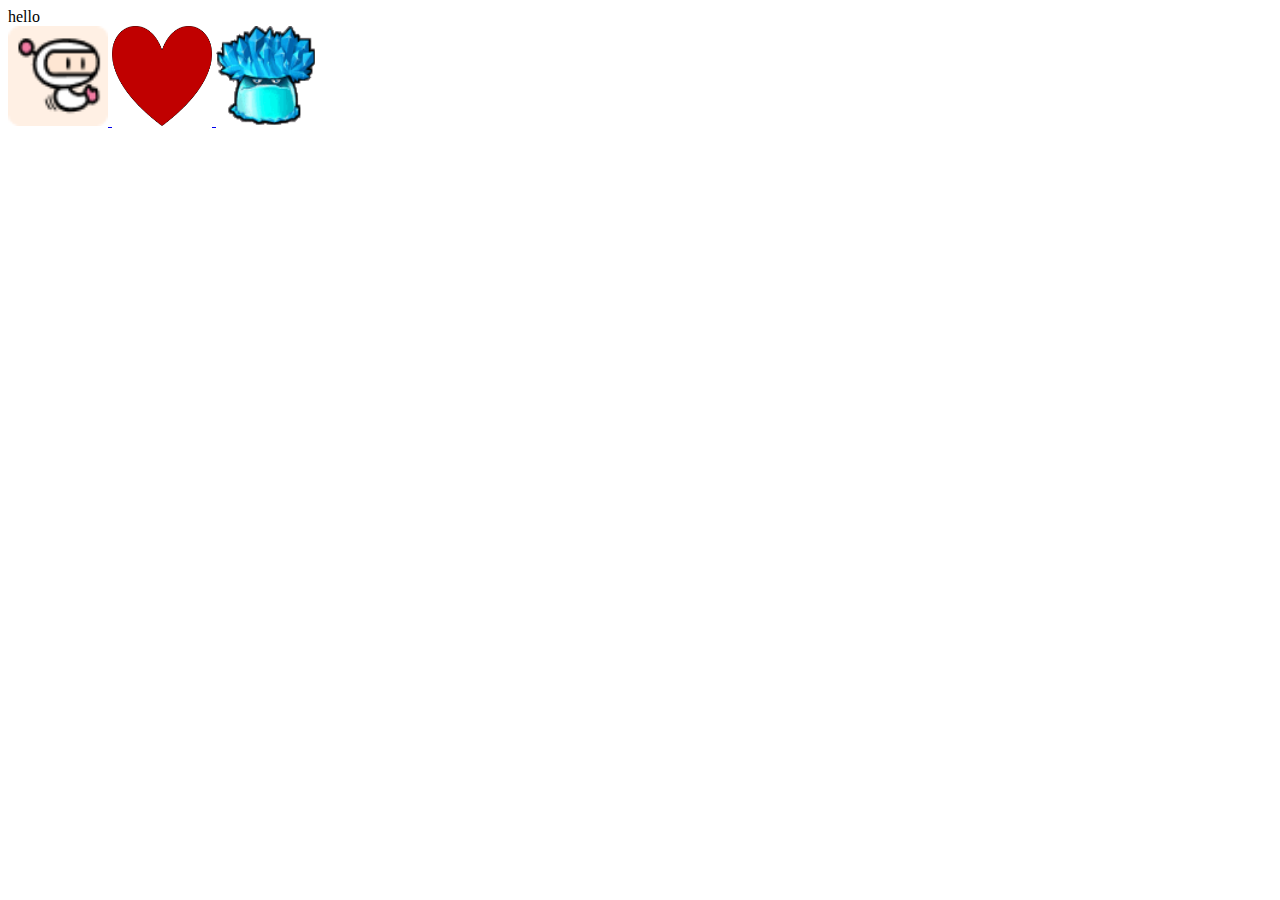
==== commit 58f88058: "trick" ====
--- a/index.html
+++ b/index.html
@@ -17,6 +17,9 @@
     <a href="hearts/index.html" target="_self">
       <img src="hearts/heart.png" alt="heart" style="width: 100px; height: 100px;">
     </a>
+
+    <img src="trick/hbg.png" alt="heart" style="width: 100px; height: 100px;" onclick="alert('您已成功支付10元')">
+
   </body>
 
 
